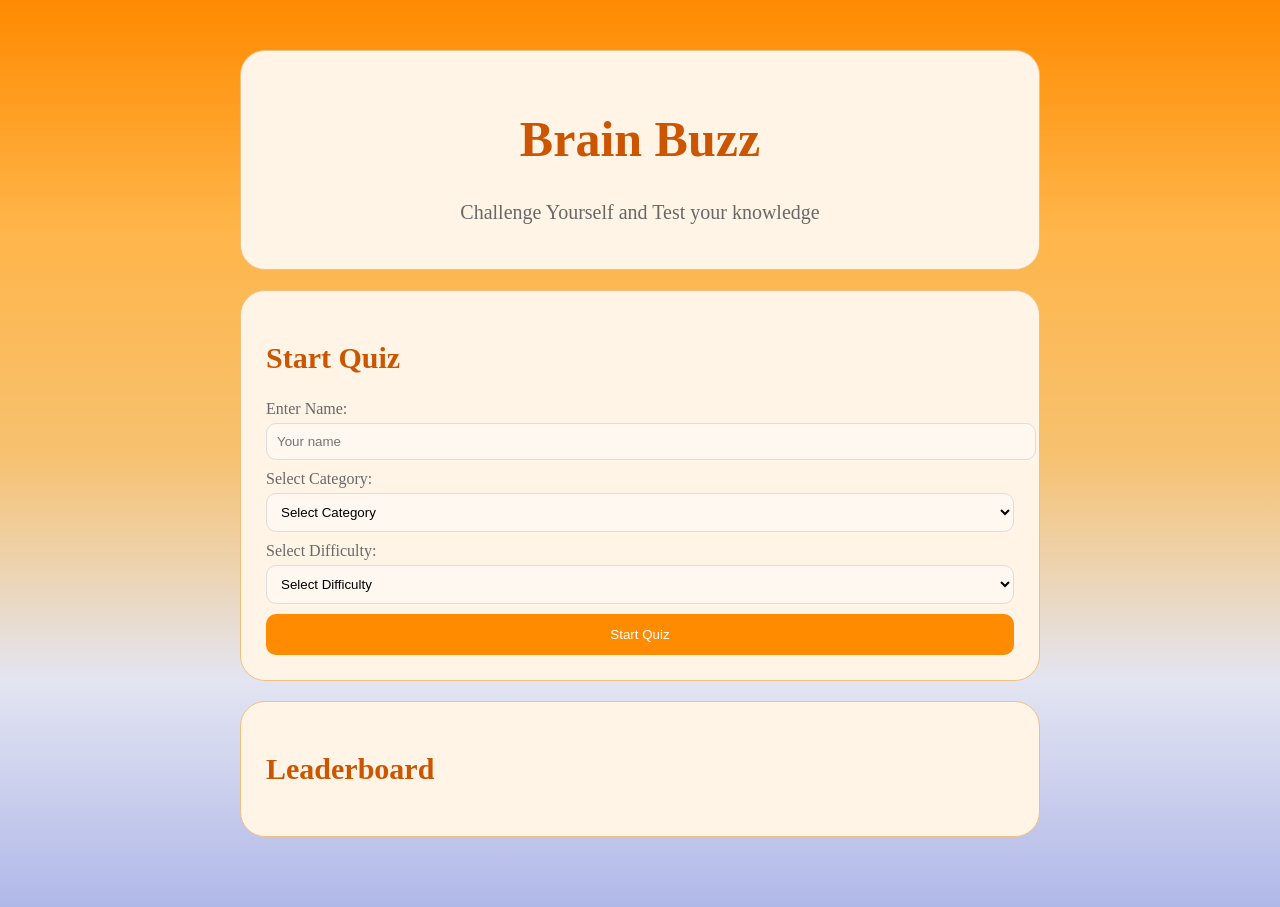
==== index.html @ 585409e5 "Added html and css" ====
<!DOCTYPE html>
<html lang="en">
<head>
  <meta charset="UTF-8">
  <meta name="viewport" content="width=device-width, initial-scale=1.0">
  <title>Brain Buzz</title>
  <link rel="stylesheet" href="style.css">
</head>
<body>
<div class="app-container"> 
  <header>
    <h1>Brain Buzz</h1>
    <p>Challenge Yourself and Test your knowledge</p>
  </header> 
  <section id="setup-section">
    <h2>Start Quiz</h2>
    <label>Enter Name:</label>
    <input type="text" id="username" placeholder="Your name">

<label>Select Category:</label>
<select id="category">
  <option value="" disabled selected>Select Category</option>
  <option value="math">Mathematics</option>
  <option value="science">Science</option>
  <option value="gk">General Knowledge</option>
  <option value="tech">Technology</option>
</select>

<label>Select Difficulty:</label>
<select id="difficulty">
  <option value="" disabled selected>Select Difficulty</option>
  <option value="easy">Easy</option>
  <option value="medium">Medium</option>
  <option value="hard">Hard</option>
</select>
<button id="start-btn">Start Quiz</button>
</section>  
  
<section id="quiz-section" style="display:none;">
<div class="quiz-info">
  <span id="player-name"></span>
  <span id="current-category"></span>
  <span id="timer">00:00</span>
</div>


<div class="question-box">
  <h2 id="question-text">Question appears here</h2>
</div>

<div id="options-container">
</div>

<div class="controls">
  <button id="next-btn">Next</button>
  <button id="skip-btn">Skip</button>
</div>

  </section> <section id="result-section" style="display:none;">
    <h2>Quiz Completed </h2>
    <p id="final-score"></p>
    <p id="performance-msg"></p><button id="restart-btn">Play Again</button>
  </section> 
  
  <section id="leaderboard-section">
    <h2>Leaderboard</h2>
    <ul id="leaderboard-list">
    </ul>
  </section>
</div>
  <script src="script.js"> 
   </script>
</body>
</html>
---- style.css ----
body {
  background-color: #ffaa44;
  background-image: linear-gradient(to bottom, #ff8a00,#ffb549 , #f7c16f, #e3e5f2, #b0b8e8);
  margin: 0;
  color: black;
}

.app-container {
  max-width: 800px;
  margin: 30px auto;
  padding: 20px;
}

header,
section {
  background-color: #fff4e6;
  border: 1px solid #f0c080;
  border-radius: 25px;
  padding: 25px;
  margin-bottom: 20px;
}

header {
  text-align: center;
}

header h1 {
  color: #cc5500;
  font-size: 50px;
}

header p {
  color: #686868;
  font-size: 20px; 
}

h2 {
  color: #cc5500;
  font-size: 30px;
}

label {
  display: block;
  margin-top: 10px;
  color: #686868;
}

input,
select {
  width: 100%;
  padding: 10px;
  margin-top: 5px;
  border-radius: 10px;
  border: 1px solid #ddd;
  background-color: #fff8f0;
}

button {
  padding: 13px 20px;
  background-color: #ff8c00;
  color: white;
  border: none;
  border-radius: 10px;
  cursor: pointer;
  margin-top: 10px;
}

button:hover {
  background-color: #c86502;
  transition: 0.3s ;
}

#start-btn,
#restart-btn {
  width: 100%;
}

.quiz-info {
  background-color: #fff0d8;
  padding: 10px;
  border-radius: 10px;
  margin-bottom: 15px;
  display: flex;
}

#timer {
  font-weight: bold;
  color: #cc5500;
}

.question-box {
  background-color: #fff8f0;
  padding: 15px;
  border-radius: 10px;
  margin-bottom: 15px;
}

#options-container button {
  width: 100%;
  text-align: left;
  background-color: #fff0d8;
  color: #3a1f00;
  border: 1px solid #f0c080;
  margin-bottom: 10px;
}

#options-container button:hover {
  background-color: #ffd899;
}

.controls {
  margin-top: 10px;
}

#skip-btn {
  background-color: #ddd;
  color: #555;
}

#skip-btn:hover {
  background-color: #ccc;
}

#result-section {
  text-align: center;
}

#final-score {
  font-size: 30px;
  color: #cc5500;
}

#leaderboard-list {
  list-style: none;
  padding: 0;
}

#leaderboard-list li {
  background-color: #fff8f0;
  padding: 10px;
  border-radius: 10px;
  margin-bottom: 10px;
}

#leaderboard-list li:first-child {
  background-color: #ffe599;
  font-weight: bold;
}
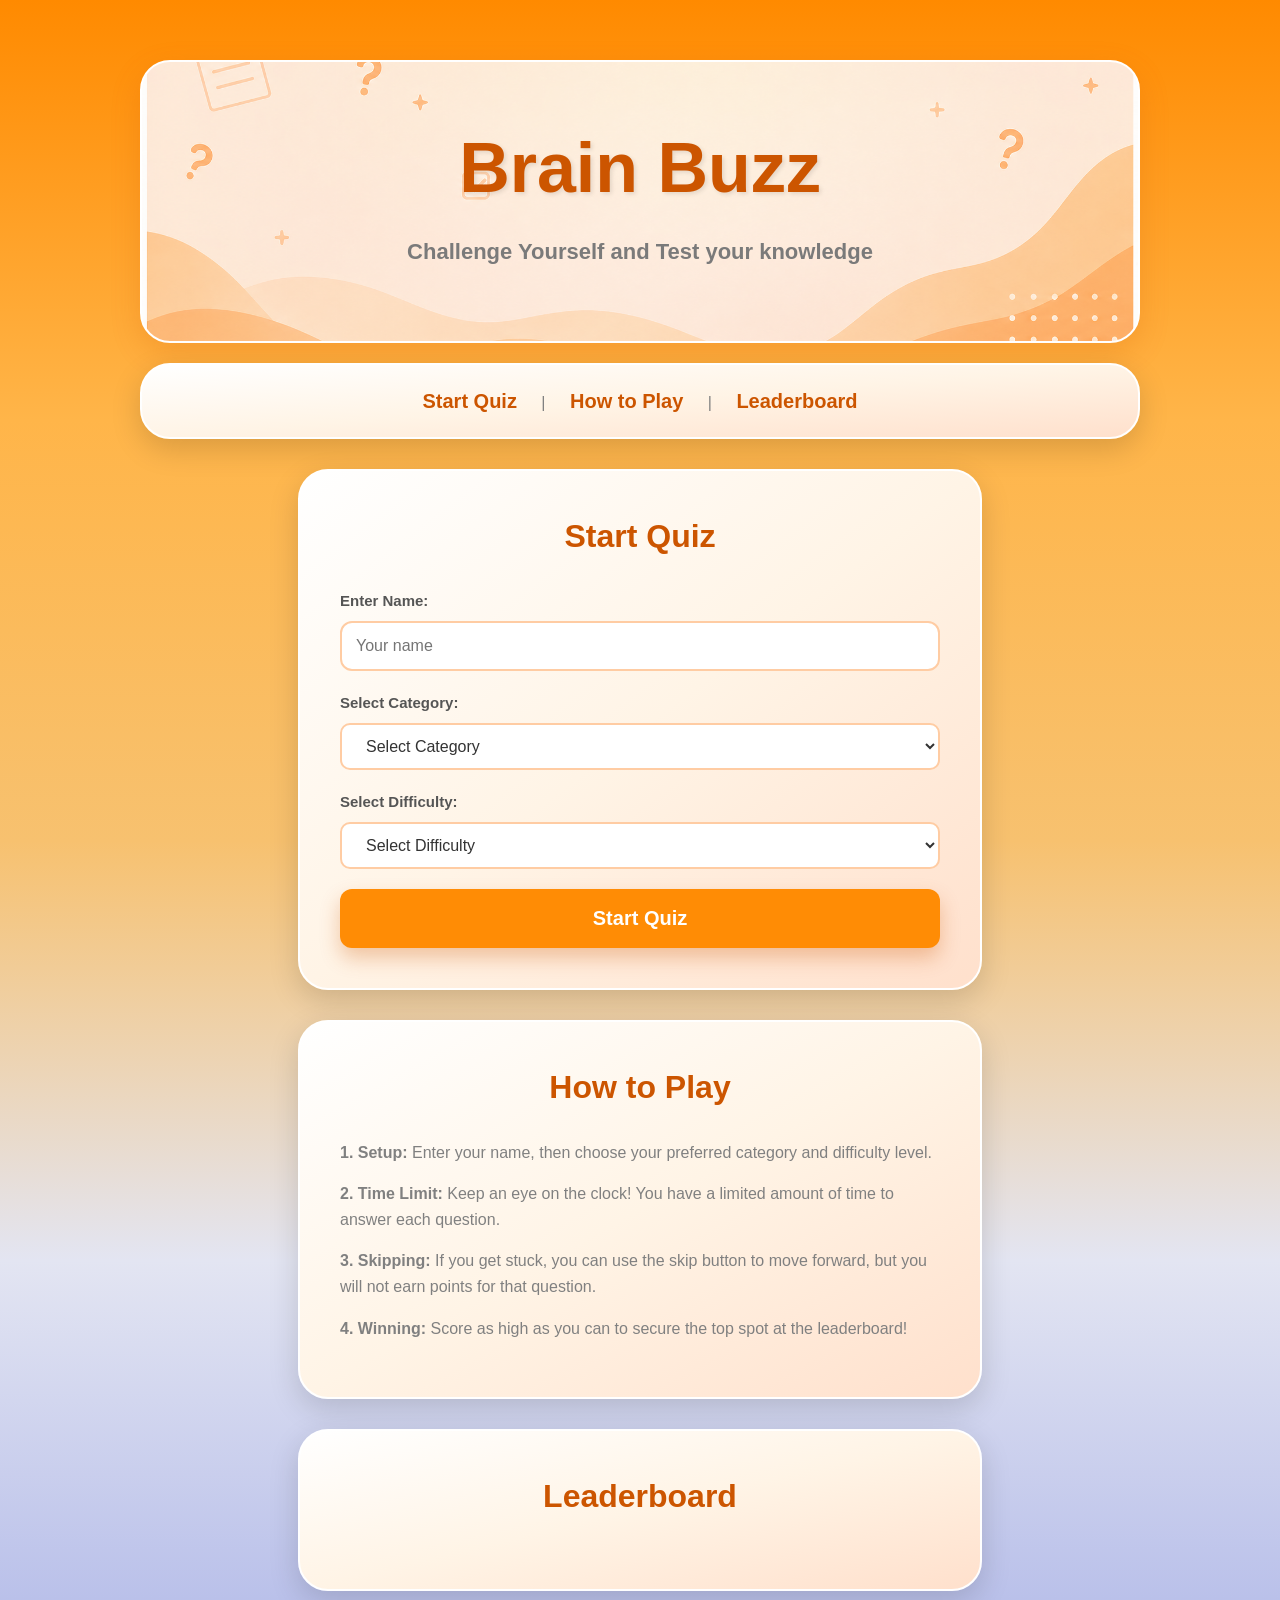
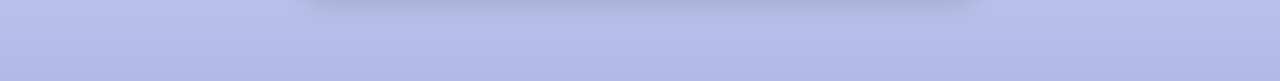
==== commit c6a5c0a7: "Added nav and How to play block" ====
--- a/index.html
+++ b/index.html
@@ -1,74 +1,100 @@
-<!DOCTYPE html>
+<!doctype html>
 <html lang="en">
-<head>
-  <meta charset="UTF-8">
-  <meta name="viewport" content="width=device-width, initial-scale=1.0">
-  <title>Brain Buzz</title>
-  <link rel="stylesheet" href="style.css">
-</head>
-<body>
-<div class="app-container"> 
-  <header>
-    <h1>Brain Buzz</h1>
-    <p>Challenge Yourself and Test your knowledge</p>
-  </header> 
-  <section id="setup-section">
-    <h2>Start Quiz</h2>
-    <label>Enter Name:</label>
-    <input type="text" id="username" placeholder="Your name">
+  <head>
+    <meta charset="UTF-8" />
+    <meta name="viewport" content="width=device-width, initial-scale=1.0" />
+    <title>Brain Buzz</title>
+    <link rel="stylesheet" href="style.css" />
+  </head>
+  <body>
+    <div class="app-container">
+      <header>
+        <h1>Brain Buzz</h1>
+        <p>Challenge Yourself and Test your knowledge</p>
+      </header>
 
-<label>Select Category:</label>
-<select id="category">
-  <option value="" disabled selected>Select Category</option>
-  <option value="math">Mathematics</option>
-  <option value="science">Science</option>
-  <option value="gk">General Knowledge</option>
-  <option value="tech">Technology</option>
-</select>
+      <nav>
+        <a href="#setup-section">Start Quiz</a> |
+        <a href="#rules-section">How to Play</a> |
+        <a href="#leaderboard-section">Leaderboard</a>
+      </nav>
 
-<label>Select Difficulty:</label>
-<select id="difficulty">
-  <option value="" disabled selected>Select Difficulty</option>
-  <option value="easy">Easy</option>
-  <option value="medium">Medium</option>
-  <option value="hard">Hard</option>
-</select>
-<button id="start-btn">Start Quiz</button>
-</section>  
-  
-<section id="quiz-section" style="display:none;">
-<div class="quiz-info">
-  <span id="player-name"></span>
-  <span id="current-category"></span>
-  <span id="timer">00:00</span>
-</div>
+      <section id="setup-section">
+        <h2>Start Quiz</h2>
+        <label>Enter Name:</label>
+        <input type="text" id="username" placeholder="Your name" />
 
+        <label>Select Category:</label>
+        <select id="category" class="basic-dropdown">
+          <option value="" disabled selected>Select Category</option>
+          <option value="math">Mathematics</option>
+          <option value="science">Science</option>
+          <option value="gk">General Knowledge</option>
+          <option value="tech">Technology</option>
+        </select>
 
-<div class="question-box">
-  <h2 id="question-text">Question appears here</h2>
-</div>
+        <label>Select Difficulty:</label>
+        <select id="difficulty" class="basic-dropdown">
+          <option value="" disabled selected>Select Difficulty</option>
+          <option value="easy">Easy</option>
+          <option value="medium">Medium</option>
+          <option value="hard">Hard</option>
+        </select>
+        <button id="start-btn">Start Quiz</button>
+      </section>
 
-<div id="options-container">
-</div>
+      <section id="quiz-section" style="display: none">
+        <div class="quiz-info">
+          <span id="player-name"></span>
+          <span id="current-category"></span>
+          <span id="timer">00:00</span>
+        </div>
 
-<div class="controls">
-  <button id="next-btn">Next</button>
-  <button id="skip-btn">Skip</button>
-</div>
+        <div class="question-box">
+          <h2 id="question-text">Question appears here</h2>
+        </div>
 
-  </section> <section id="result-section" style="display:none;">
-    <h2>Quiz Completed </h2>
-    <p id="final-score"></p>
-    <p id="performance-msg"></p><button id="restart-btn">Play Again</button>
-  </section> 
-  
-  <section id="leaderboard-section">
-    <h2>Leaderboard</h2>
-    <ul id="leaderboard-list">
-    </ul>
-  </section>
-</div>
-  <script src="script.js"> 
-   </script>
-</body>
+        <div id="options-container"></div>
+
+        <div class="controls">
+          <button id="next-btn">Next</button>
+          <button id="skip-btn">Skip</button>
+        </div>
+      </section>
+
+      <section id="result-section" style="display: none">
+        <h2>Quiz Completed</h2>
+        <p id="final-score"></p>
+        <p id="performance-msg"></p>
+        <button id="restart-btn">Play Again</button>
+      </section>
+
+      <section id="rules-section">
+        <h2>How to Play</h2>
+        <p>
+          <strong>1. Setup:</strong> Enter your name, then choose your preferred
+          category and difficulty level.
+        </p>
+        <p>
+          <strong>2. Time Limit:</strong> Keep an eye on the clock! You have a
+          limited amount of time to answer each question.
+        </p>
+        <p>
+          <strong>3. Skipping:</strong> If you get stuck, you can use the skip
+          button to move forward, but you will not earn points for that
+          question.
+        </p>
+        <p>
+          <strong>4. Winning:</strong> Score as high as you can to secure the
+          top spot at the leaderboard!
+        </p>
+      </section>
+
+      <section id="leaderboard-section">
+        <h2>Leaderboard</h2>
+        <ul id="leaderboard-list"></ul>
+      </section>
+    </div>
+    <script src="script.js"></script>
+  </body>
 </html>
--- a/style.css
+++ b/style.css
@@ -1,124 +1,240 @@
 body {
   background-color: #ffaa44;
-  background-image: linear-gradient(to bottom, #ff8a00,#ffb549 , #f7c16f, #e3e5f2, #b0b8e8);
+  background-image: linear-gradient(
+    to bottom,
+    #ff8a00,
+    #ffb549,
+    #f7c16f,
+    #e3e5f2,
+    #b0b8e8
+  );
   margin: 0;
-  color: black;
+  color: gray;
+  font-family:
+    Trebuchet MS,
+    Helvetica,
+    sans-serif;
+  line-height: 1.6;
 }
 
 .app-container {
-  max-width: 800px;
-  margin: 30px auto;
+  max-width: 1000px;
+  margin: 40px auto;
   padding: 20px;
 }
 
-header,
+header {
+  background-color: #fff4e6;
+  border: 2px solid #ffffff;
+  border-radius: 30px;
+  padding: 50px 20px;
+  margin-bottom: 20px;
+  box-shadow: 0px 10px 30px rgba(204, 85, 0, 0.2);
+  text-align: center;
+  background-image: url("headerbg.png");
+  background-size: cover;
+  background-position: center;
+}
+
+header h1 {
+  color: #cc5500;
+  font-size: 70px;
+  margin-bottom: 10px;
+  margin-top: 0;
+  text-shadow: 2px 2px 4px rgba(0, 0, 0, 0.1);
+}
+
+header p {
+  color: #7a7a7a;
+  font-size: 22px;
+  margin-top: 0;
+  font-weight: 600;
+}
+
+nav {
+  background-color: #fff4e6;
+  background: linear-gradient(to bottom right, #ffffff, #fff4e6, #ffe0cc);
+  border: 2px solid #ffffff;
+  border-radius: 30px;
+  text-align: center;
+  padding: 5px;
+  margin-bottom: 30px;
+  box-shadow: 0px 10px 30px rgba(0, 0, 0, 0.15);
+}
+
+nav a {
+  text-decoration: none;
+  color: #cc5500;
+  font-weight: bold;
+  font-size: 20px;
+  margin: 5px;
+  padding: 10px 15px;
+  transition: 0.3s;
+  display: inline-block;
+}
+
+nav a:hover {
+  background-color: #ffaa44;
+  color: white;
+  border-radius: 40px;
+}
+
 section {
   background-color: #fff4e6;
-  border: 1px solid #f0c080;
-  border-radius: 25px;
-  padding: 25px;
-  margin-bottom: 20px;
-}
-
-header {
-  text-align: center;
-}
-
-header h1 {
-  color: #cc5500;
-  font-size: 50px;
-}
-
-header p {
-  color: #686868;
-  font-size: 20px; 
+  background: linear-gradient(to bottom right, #ffffff, #fff4e6, #ffe0cc);
+  border: 2px solid #ffffff;
+  border-radius: 30px;
+  padding: 40px;
+  margin-bottom: 30px;
+  box-shadow: 0px 10px 30px rgba(0, 0, 0, 0.15);
+  max-width: 600px;
+  margin-left: auto;
+  margin-right: auto;
 }
 
 h2 {
   color: #cc5500;
-  font-size: 30px;
+  font-size: 32px;
+  margin-top: 0;
+  text-align: center;
 }
 
 label {
   display: block;
-  margin-top: 10px;
-  color: #686868;
+  margin-top: 20px;
+  color: #555555;
+  font-weight: bold;
+  font-size: 15px;
+}
+
+.basic-dropdown {
+  width: 100%;
+  padding: 12px 20px;
+  font-size: 16px;
+  color: #333333;
+  background-color: #ffffff;
+  border: 2px solid #ffcca3;
+  border-radius: 10px;
+  cursor: pointer;
+}
+
+.basic-dropdown:focus {
+  border-color: #ff8c00;
+  outline: none;
 }
 
 input,
 select {
   width: 100%;
-  padding: 10px;
-  margin-top: 5px;
-  border-radius: 10px;
-  border: 1px solid #ddd;
-  background-color: #fff8f0;
+  padding: 14px;
+  margin-top: 8px;
+  border-radius: 12px;
+  border: 2px solid #ffcca3;
+  background-color: #ffffff;
+  box-sizing: border-box;
+  font-size: 16px;
+  color: #333333;
+  transition: 0.3s ease;
+}
+
+input:focus,
+select:focus {
+  border-color: #ff8c05;
+  outline: none;
+  box-shadow: 0px 0px 8px rgba(204, 85, 0, 0.3);
 }
 
 button {
-  padding: 13px 20px;
-  background-color: #ff8c00;
+  padding: 16px 24px;
+  background-color: #ff8c05;
   color: white;
   border: none;
-  border-radius: 10px;
+  border-radius: 12px;
   cursor: pointer;
-  margin-top: 10px;
+  margin-top: 20px;
+  font-size: 18px;
+  font-weight: bold;
+  transition: 0.3s;
+  box-shadow: 0px 10px 20px rgba(204, 85, 0, 0.3);
 }
 
 button:hover {
-  background-color: #c86502;
-  transition: 0.3s ;
+  background-color: #c86f03;
+  box-shadow: 0px 8px 15px rgba(204, 85, 0, 0.4);
 }
 
 #start-btn,
 #restart-btn {
   width: 100%;
+  font-size: 20px;
+  padding: 18px;
 }
 
 .quiz-info {
-  background-color: #fff0d8;
-  padding: 10px;
-  border-radius: 10px;
-  margin-bottom: 15px;
+  background-color: #ffffff;
+  padding: 15px 25px;
+  border-radius: 50px;
+  margin-bottom: 25px;
   display: flex;
+  justify-content: space-between;
+  border: 2px solid #ffcca3;
+  font-size: 16px;
 }
 
 #timer {
   font-weight: bold;
   color: #cc5500;
+  font-size: 18px;
 }
 
 .question-box {
-  background-color: #fff8f0;
-  padding: 15px;
-  border-radius: 10px;
-  margin-bottom: 15px;
+  background-color: #ffffff;
+  padding: 25px;
+  border-radius: 15px;
+  margin-bottom: 20px;
+  border: 2px solid #ffcca3;
+  text-align: center;
+}
+
+#question-text {
+  font-size: 24px;
+  color: #333333;
+  margin: 0;
 }
 
 #options-container button {
   width: 100%;
   text-align: left;
-  background-color: #fff0d8;
-  color: #3a1f00;
-  border: 1px solid #f0c080;
-  margin-bottom: 10px;
+  background-color: #ffffff;
+  color: #333333;
+  border: 2px solid #ffcca3;
+  margin-bottom: 12px;
+  margin-top: 0;
+  font-size: 16px;
+  box-shadow: none;
 }
 
 #options-container button:hover {
-  background-color: #ffd899;
+  background-color: #fff4e6;
+  border-color: #cc5500;
+  transform: translateX(5px);
 }
 
 .controls {
-  margin-top: 10px;
+  margin-top: 20px;
+  display: flex;
+  gap: 15px;
 }
 
 #skip-btn {
-  background-color: #ddd;
-  color: #555;
+  background-color: #f0f0f0;
+  color: #555555;
+  box-shadow: none;
 }
 
 #skip-btn:hover {
-  background-color: #ccc;
+  background-color: #e0e0e0;
+  transform: translateY(-2px);
 }
 
 #result-section {
@@ -126,23 +242,37 @@
 }
 
 #final-score {
-  font-size: 30px;
-  color: #cc5500;
+  font-size: 45px;
+  color: #cc5500;
+  font-weight: bold;
+  margin: 20px 0;
 }
 
 #leaderboard-list {
   list-style: none;
   padding: 0;
+  margin-top: 20px;
 }
 
 #leaderboard-list li {
-  background-color: #fff8f0;
-  padding: 10px;
-  border-radius: 10px;
-  margin-bottom: 10px;
+  background-color: #ffffff;
+  padding: 18px;
+  border-radius: 12px;
+  margin-bottom: 12px;
+  border: 2px solid #ffcca3;
+  display: flex;
+  justify-content: space-between;
+  transition: 0.2s ease;
+}
+
+#leaderboard-list li:hover {
+  transform: scale(1.02);
+  box-shadow: 0px 4px 10px rgba(0, 0, 0, 0.05);
 }
 
 #leaderboard-list li:first-child {
   background-color: #ffe599;
-  font-weight: bold;
-}+  border-color: #ffcc00;
+  font-weight: bold;
+  font-size: 18px;
+}
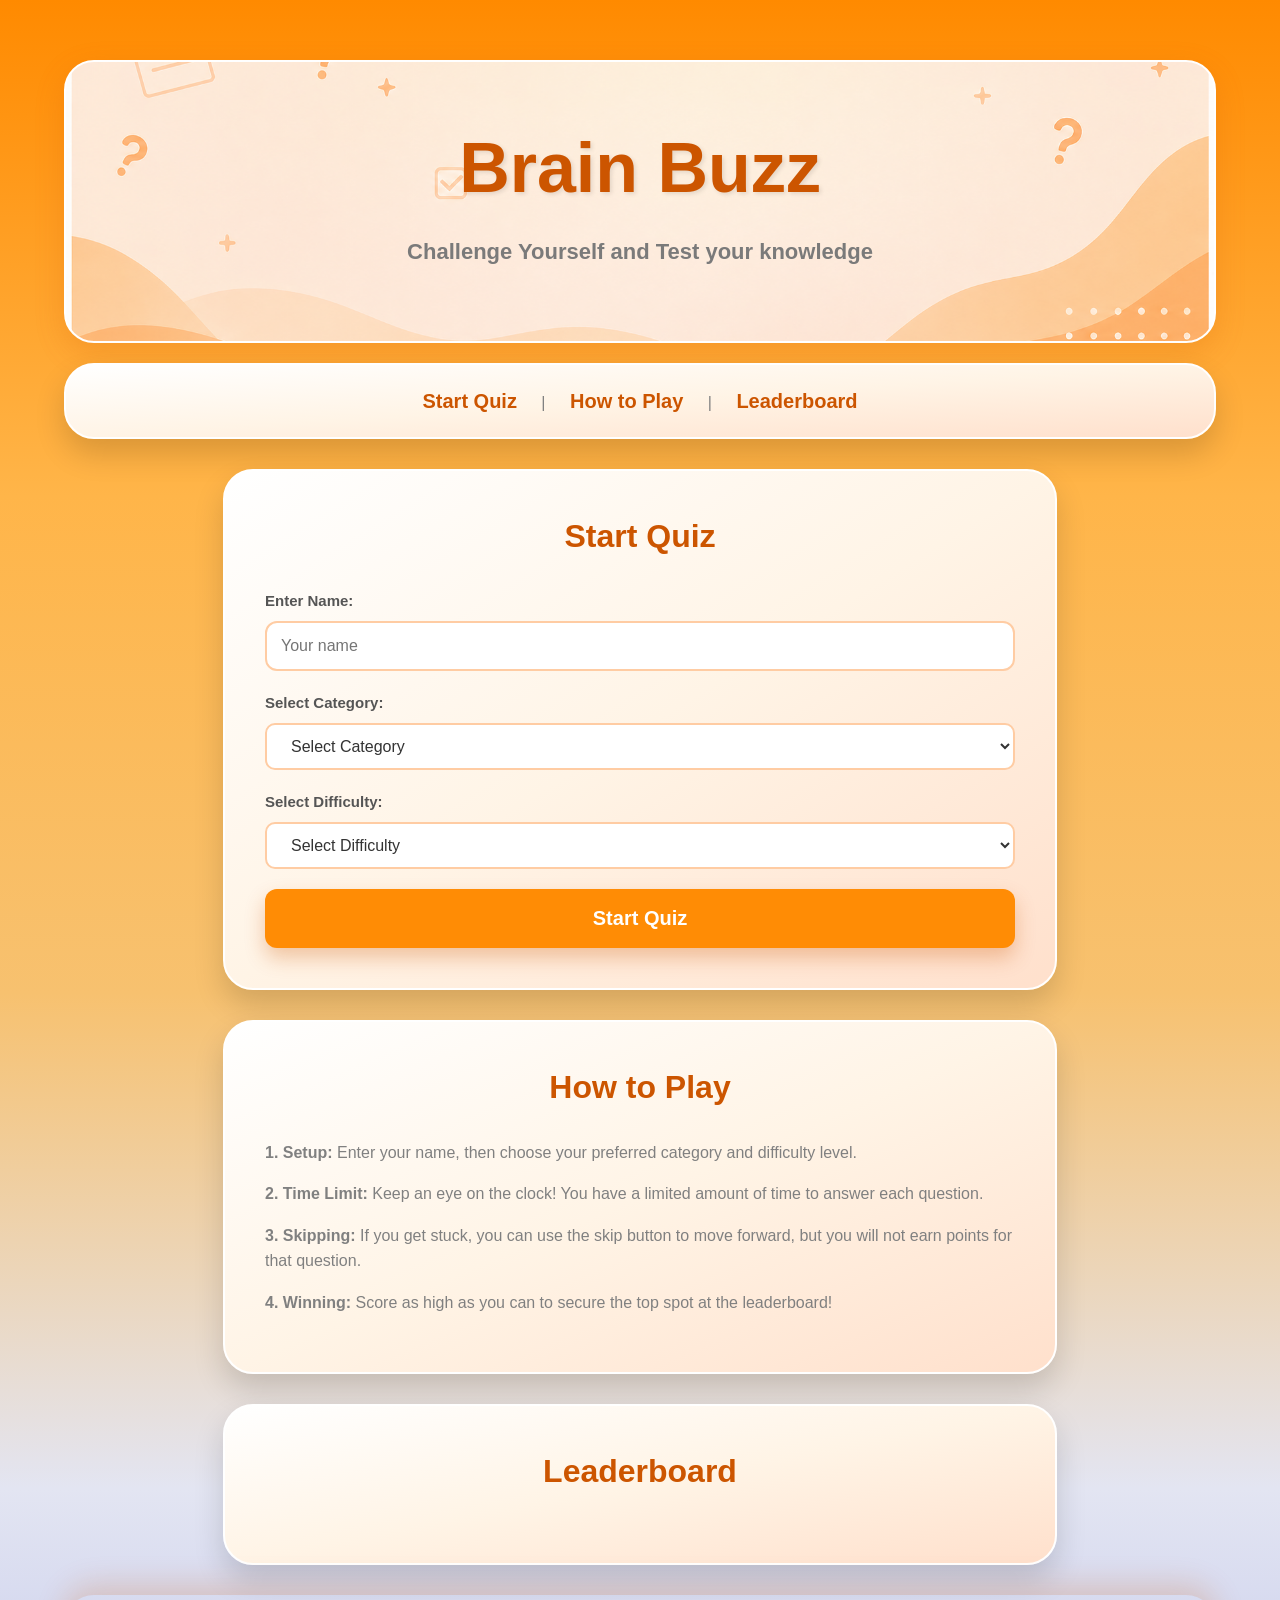
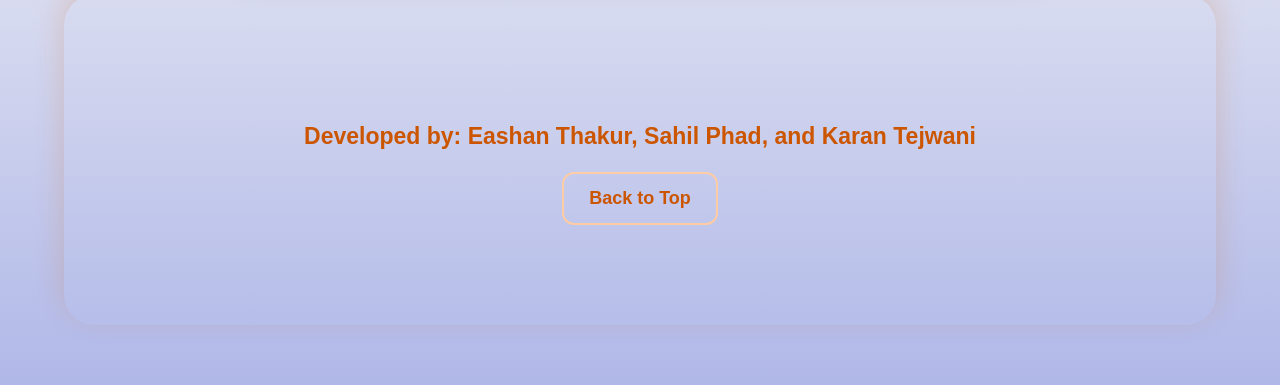
==== commit 55885950: "Added Footer" ====
--- a/index.html
+++ b/index.html
@@ -8,7 +8,7 @@
   </head>
   <body>
     <div class="app-container">
-      <header>
+      <header id="home">
         <h1>Brain Buzz</h1>
         <p>Challenge Yourself and Test your knowledge</p>
       </header>
@@ -92,8 +92,13 @@
 
       <section id="leaderboard-section">
         <h2>Leaderboard</h2>
-        <ul id="leaderboard-list"></ul>
+        <ol id="leaderboard-list"></ol>
       </section>
+
+      <footer>
+        <p>Developed by: Eashan Thakur, Sahil Phad, and Karan Tejwani</p>
+        <a href="#home">Back to Top</a>
+      </footer>
     </div>
     <script src="script.js"></script>
   </body>
--- a/style.css
+++ b/style.css
@@ -1,3 +1,7 @@
+html {
+  scroll-behavior: smooth;
+}
+
 body {
   background-color: #ffaa44;
   background-image: linear-gradient(
@@ -18,7 +22,7 @@
 }
 
 .app-container {
-  max-width: 1000px;
+  max-width: 90%;
   margin: 40px auto;
   padding: 20px;
 }
@@ -59,7 +63,7 @@
   text-align: center;
   padding: 5px;
   margin-bottom: 30px;
-  box-shadow: 0px 10px 30px rgba(0, 0, 0, 0.15);
+  box-shadow: 0px 15px 30px rgba(0, 0, 0, 0.15);
 }
 
 nav a {
@@ -82,12 +86,12 @@
 section {
   background-color: #fff4e6;
   background: linear-gradient(to bottom right, #ffffff, #fff4e6, #ffe0cc);
-  border: 2px solid #ffffff;
+  border: 2px solid white;
   border-radius: 30px;
   padding: 40px;
   margin-bottom: 30px;
-  box-shadow: 0px 10px 30px rgba(0, 0, 0, 0.15);
-  max-width: 600px;
+  box-shadow: 0px 15px 30px rgba(0, 0, 0, 0.15);
+  max-width: 750px;
   margin-left: auto;
   margin-right: auto;
 }
@@ -276,3 +280,44 @@
   font-weight: bold;
   font-size: 18px;
 }
+
+footer {
+  background-image: url("footerbg.jpg");
+  background-size: cover;
+  background-position: center;
+  width: 100%;
+  max-width: none;
+  margin: 0;
+  border: none;
+  border-radius: 30px;
+  padding: 100px 20px;
+  text-align: center;
+  color: #cc5500;
+  font-weight: bold;
+  font-size: 23px;
+  box-shadow: 0px -10px 30px rgba(204, 85, 0, 0.2);
+  box-sizing: border-box;
+}
+
+footer p {
+  margin-bottom: 5px;
+}
+
+footer a {
+  text-decoration: none;
+  color: #cc5500;
+  border: 2px solid #ffcca3;
+  border-radius: 12px;
+  font-weight: bold;
+  font-size: 18px;
+  margin-top: 12px;
+  padding: 10px 25px;
+  transition: 0.3s;
+  display: inline-block;
+}
+
+footer a:hover {
+  background-color: #ffaa44;
+  color: white;
+  border-radius: 12px;
+}
